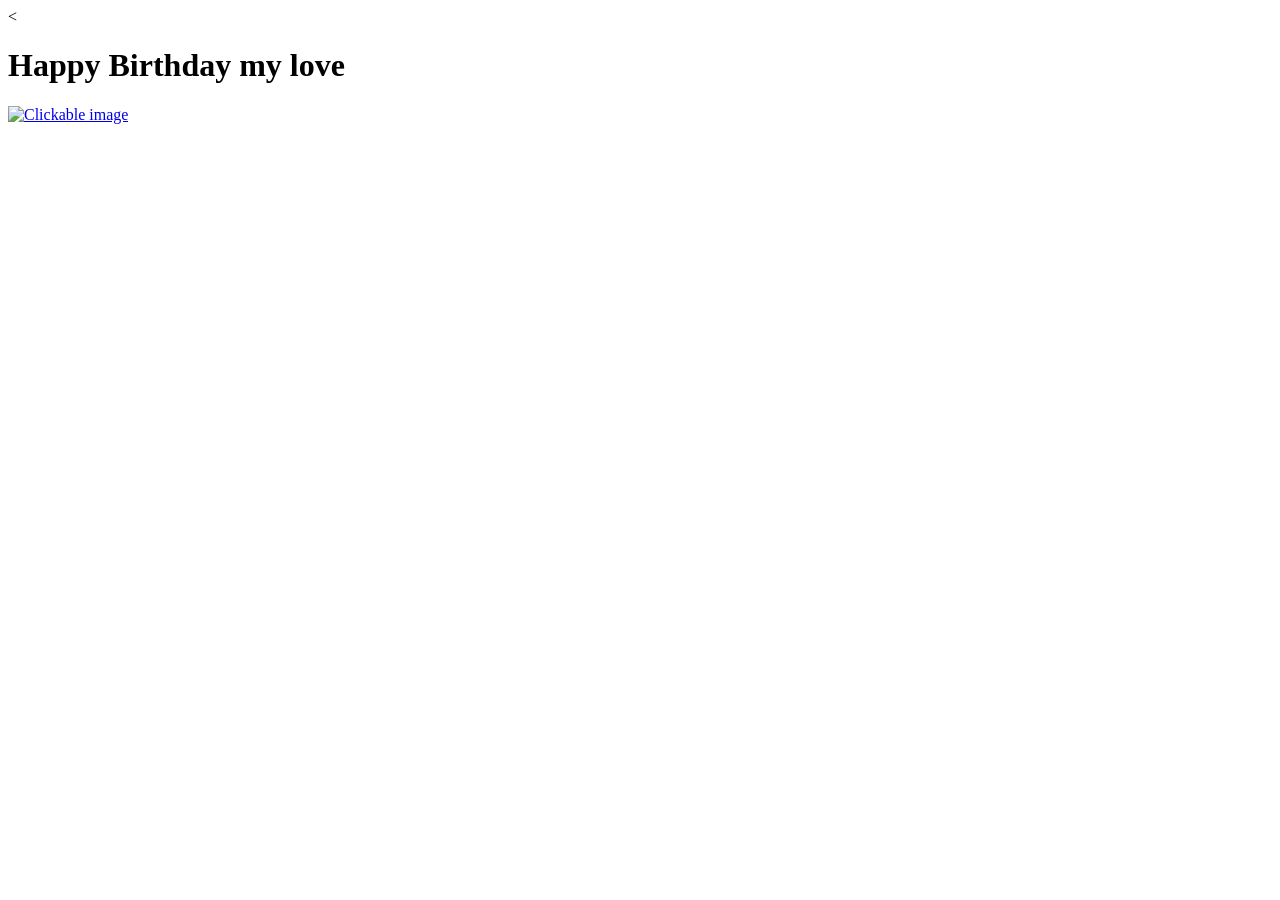
==== index.html @ 0e49c9ec "Add files via upload" ====
<!DOCTYPE html>
<html lang="en">
<head>
    <meta charset="UTF-8">
    <link rel="stylesheet" href="css/mainStyle.css">
    <title>Happy Birthday my love</title>
    <<link rel="preconnect" href="https://fonts.googleapis.com">
<link rel="preconnect" href="https://fonts.gstatic.com" crossorigin>
<link href="https://fonts.googleapis.com/css2?family=Press+Start+2P&display=swap" rel="stylesheet">
</head>
<body>

    <div class="text-box">
    <h1 class="outlined-pink-text">Happy Birthday my love</h1>
</div>

    <div class="center-box">
        <a href="../sj_final2/part2/index.html">
            <img src="img/cat.png" alt="Clickable image">
        </a>
    </div>

</body>
</html>
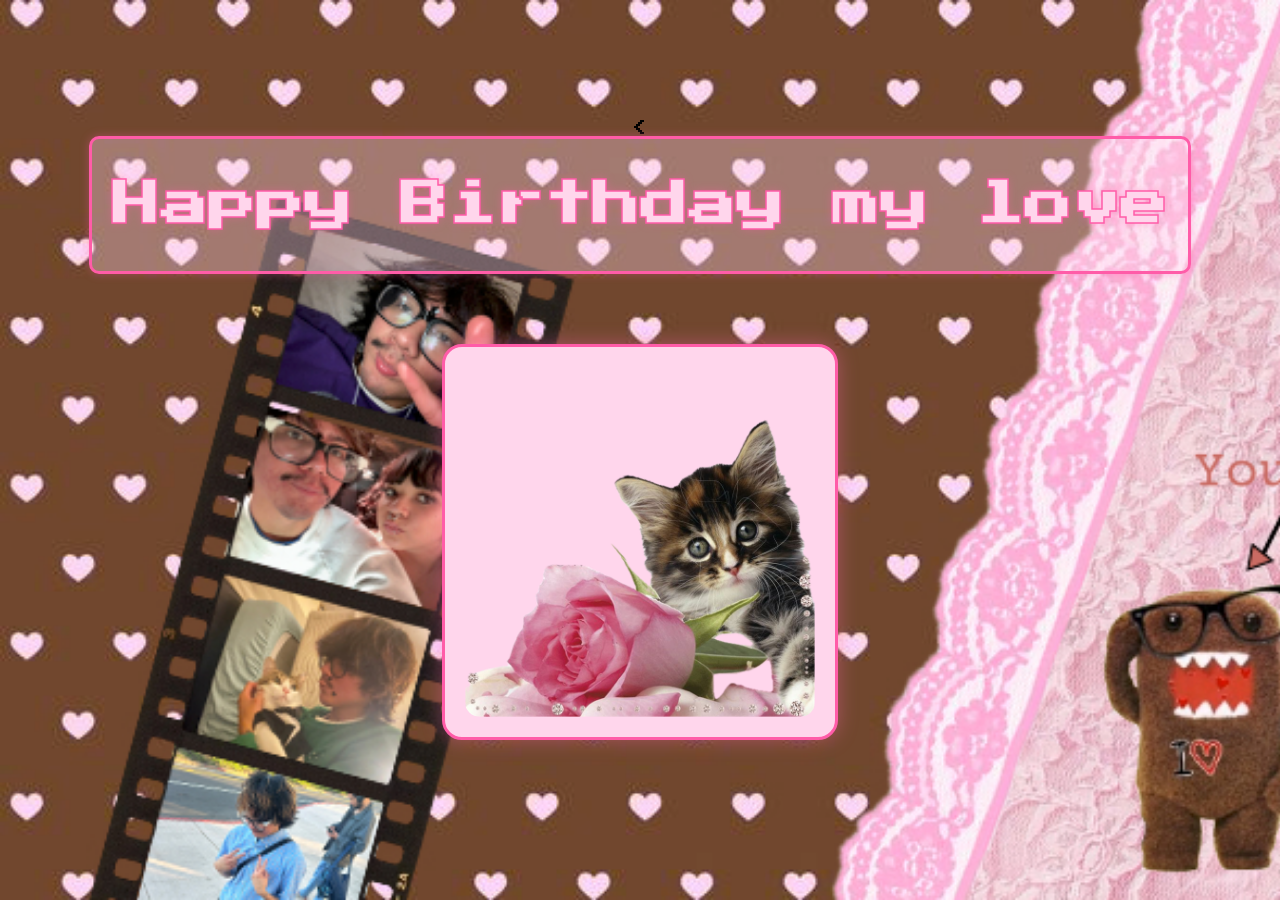
==== commit f6aaf23b: "Fix link path to part2 index.html" ====
--- a/index.html
+++ b/index.html
@@ -15,7 +15,7 @@
 </div>
 
     <div class="center-box">
-        <a href="../sj_final2/part2/index.html">
+        <a href="/sj_final2/part2/index.html">
             <img src="img/cat.png" alt="Clickable image">
         </a>
     </div>
--- a/css/mainStyle.css
+++ b/css/mainStyle.css
@@ -0,0 +1,116 @@
+body {
+    margin: 0;
+    font-family: "Press Start 2P", system-ui;
+
+    /* BACKGROUND IMAGE */
+    background-image: url('../img/bryan.png');
+    background-size: cover;
+    background-repeat: no-repeat;
+    background-attachment: fixed;
+
+    color: var(--text);
+    
+    display: flex;
+    flex-direction: column;
+    align-items: center;
+    justify-content: center;
+    text-align: center;
+    min-height: 100vh;
+}
+
+.center-me {
+    text-align: center;
+}
+
+.center-box {
+    width: 350px;
+    padding: 20px;
+    margin: 40px auto; /* centers the box */
+    background: #ffd6ec; /* soft pink */
+    border: 3px solid #ff5ca8;
+    border-radius: 20px;
+    box-shadow: 0 0 20px rgba(255, 105, 180, 0.4);
+    text-align: center;
+}
+
+.center-box img {
+    width: 100%;
+    border-radius: 15px;
+    cursor: pointer;
+    transition: transform 0.2s ease, box-shadow 0.2s ease;
+}
+
+.center-box img:hover {
+    transform: scale(1.05);
+    box-shadow: 0 0 15px rgba(255, 105, 180, 0.5);
+}
+
+.text-box {
+    background: rgba(255, 214, 236, 0.35); /* transparent soft pink */
+    padding: 10px 20px;
+    border: 3px solid #ff5ca8;            /* same pink as your box border */
+    border-radius: 10px;
+    box-shadow: 0 0 10px rgba(255, 92, 168, 0.35);
+    display: inline-block;                /* keeps the box tight around text */
+    margin-bottom: 30px;
+}
+
+.outlined-pink-text {
+    font-size: 3rem;
+    color: #ffd6ec;                       /* light pink fill */
+    -webkit-text-stroke: 1.5px #ff5ca8;     /* outline matches box border */
+    font-weight: 700;
+    text-shadow: 0 0 10px rgba(255, 92, 168, 0.4);
+}
+
+body {
+  cursor: url('../img/paw.png'), auto;
+}
+
+/* CAMERA BODY */
+.camera-box {
+    width: 380px;
+    padding: 20px;
+    background: #f7f7f7;
+    border: 4px solid #333;
+    border-radius: 25px;
+    box-shadow: 0 8px 25px rgba(0,0,0,0.25);
+    position: relative;
+    margin: 40px auto;
+}
+
+/* TOP CAMERA BAR */
+.camera-box::before {
+    content: "";
+    position: absolute;
+    top: -25px;
+    left: 50%;
+    transform: translateX(-50%);
+    width: 220px;
+    height: 25px;
+    background: #333;
+    border-radius: 12px 12px 0 0;
+}
+
+/* SHUTTER BUTTON */
+.camera-box::after {
+    content: "";
+    position: absolute;
+    top: -18px;
+    right: 40px;
+    width: 35px;
+    height: 12px;
+    background: #ff5ca8;
+    border-radius: 8px;
+    box-shadow: 0 0 8px rgba(255, 92, 168, 0.6);
+}
+
+/* CAMERA SCREEN (your video) */
+.camera-screen {
+    width: 100%;
+    border-radius: 15px;
+    border: 4px solid #222;
+    background: black;
+    box-shadow: inset 0 0 15px rgba(0,0,0,0.5);
+}
+
